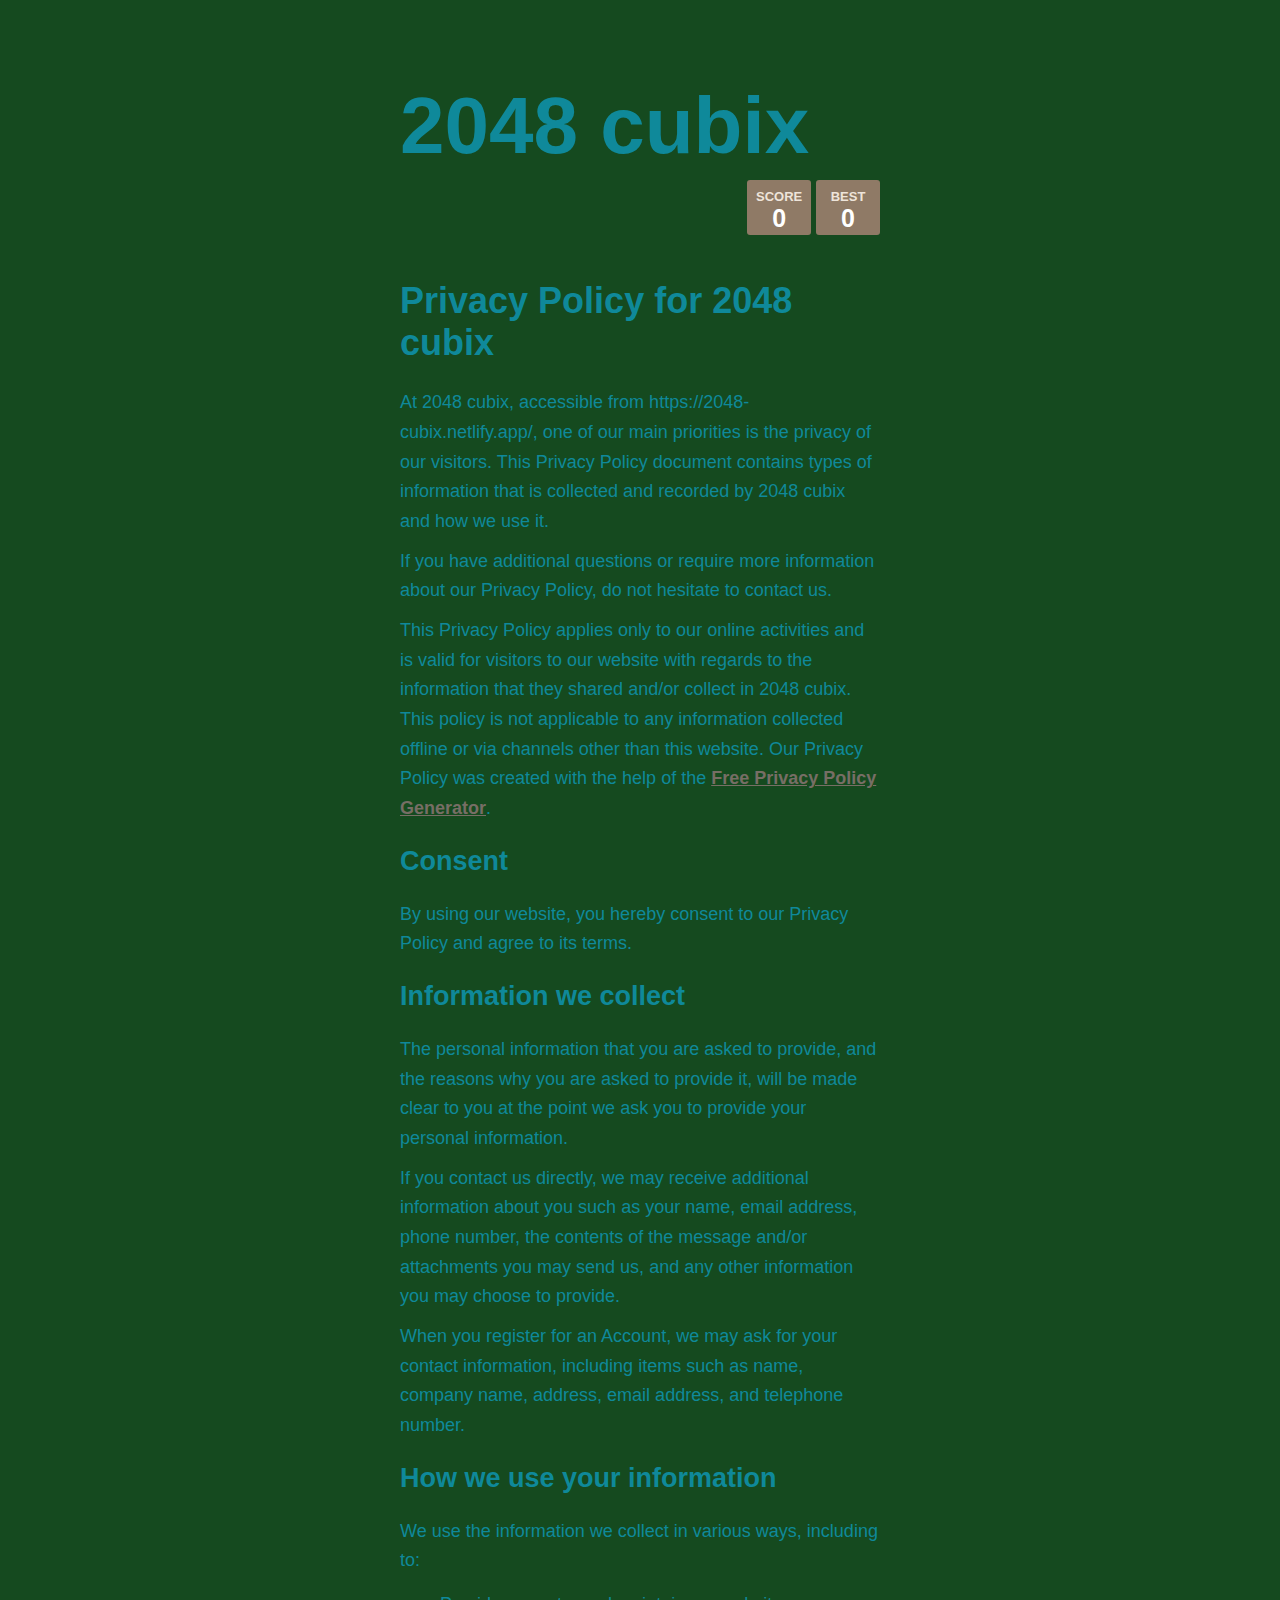
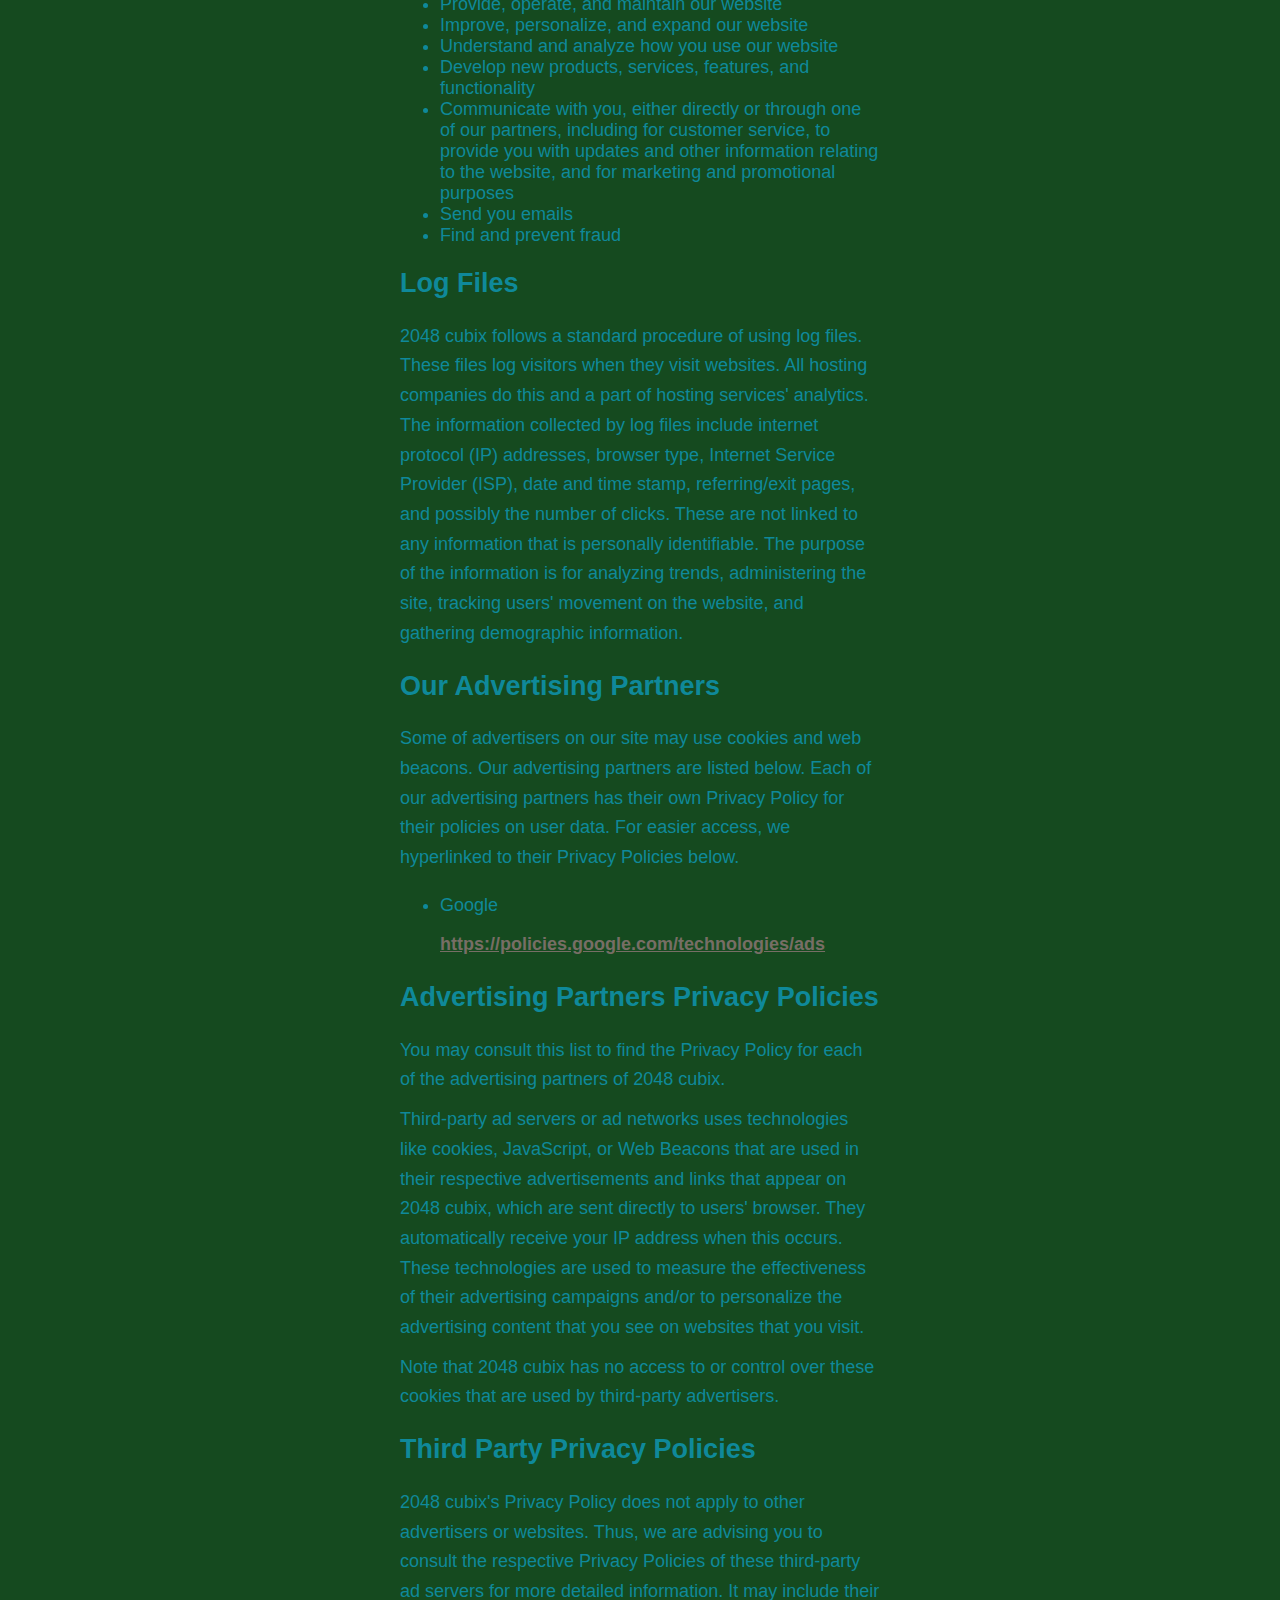
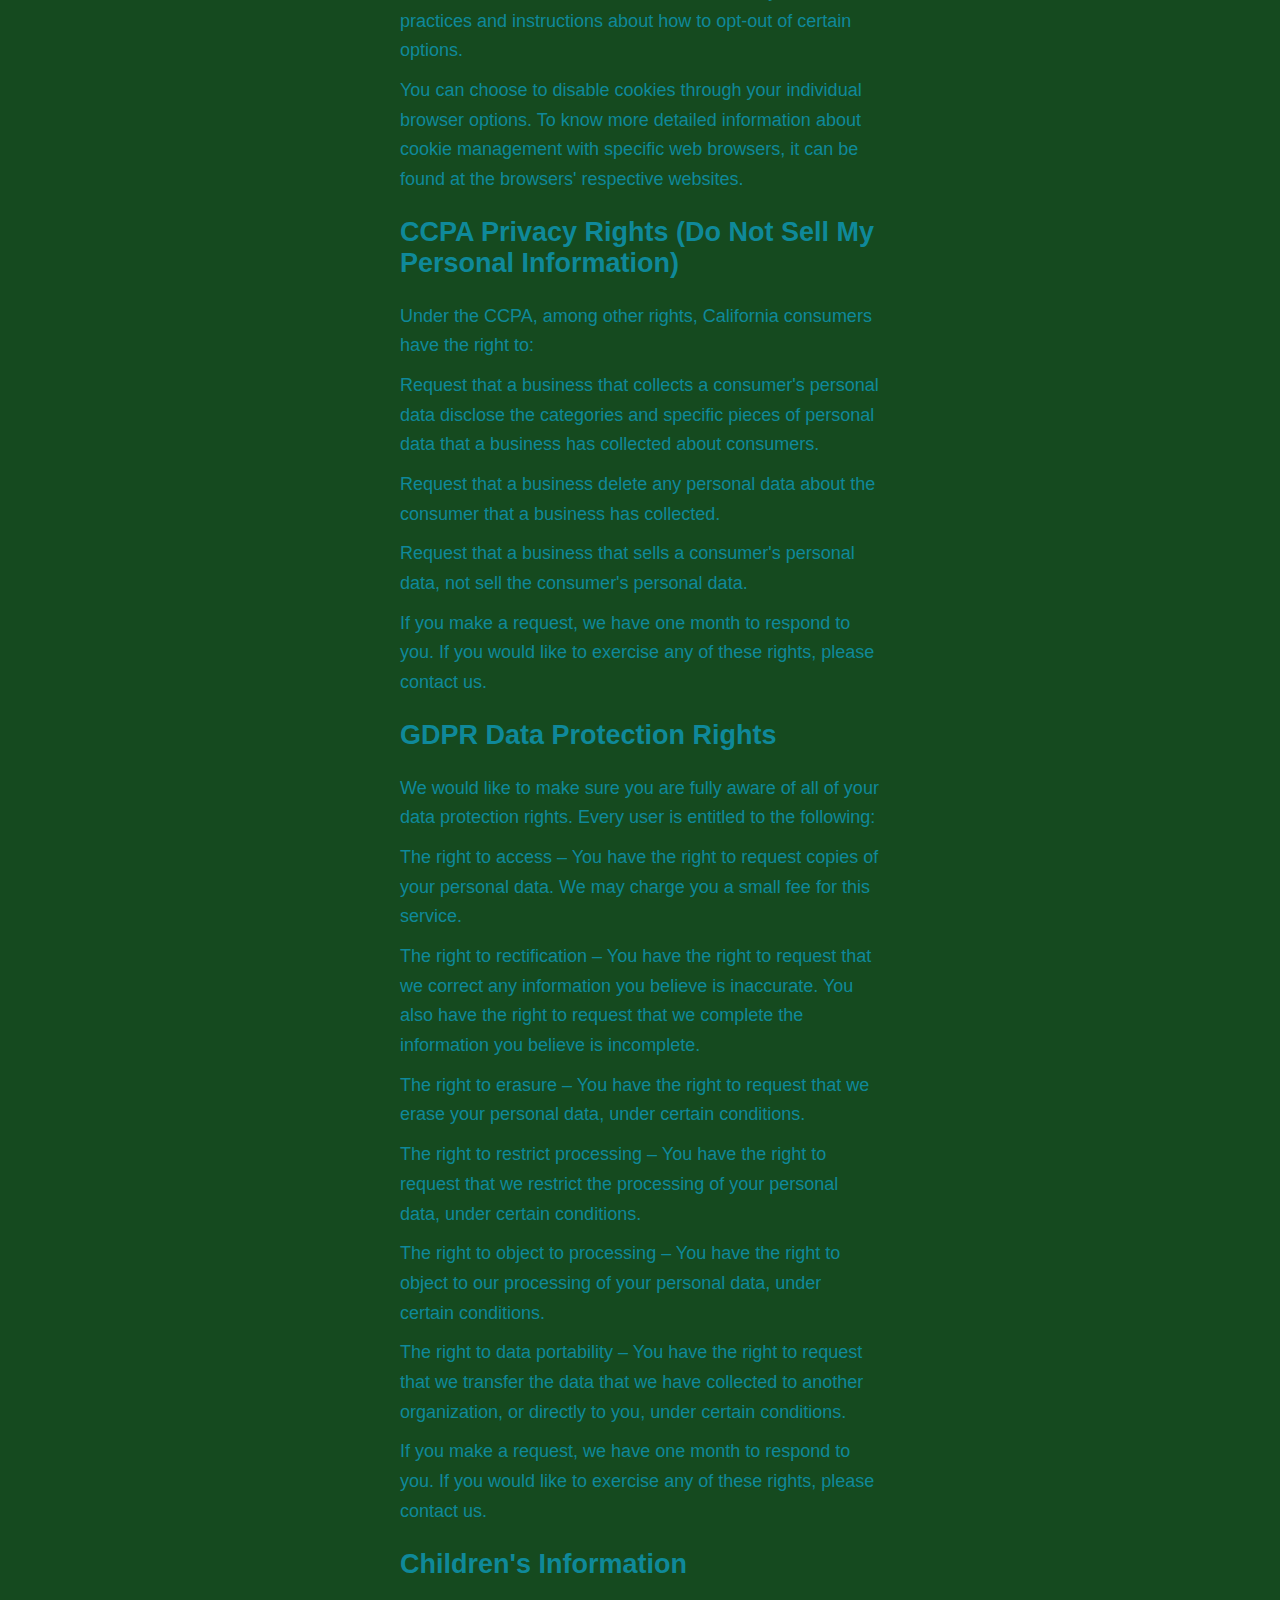
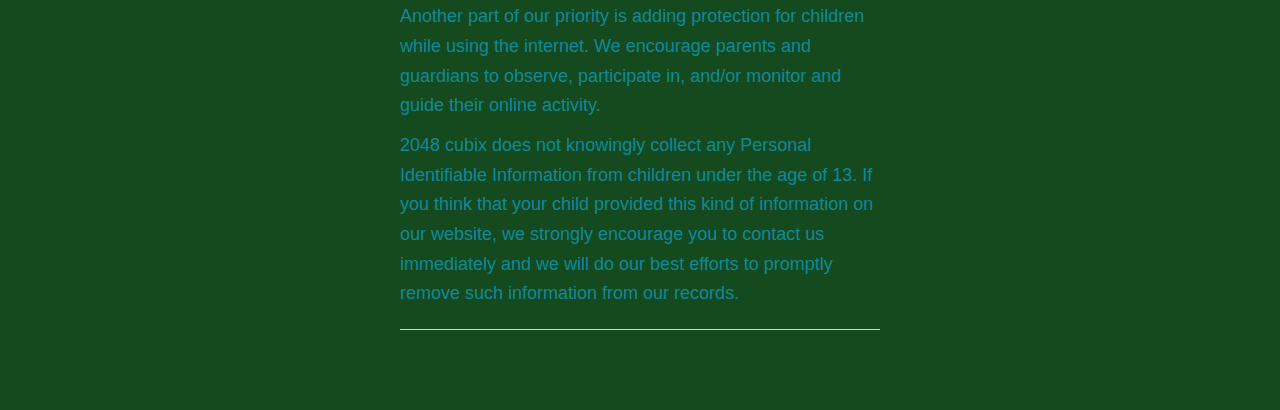
==== privacy-policy.html @ b896b46f "include privacy policy" ====
<!DOCTYPE html>
<html lang="en">

<head>
    <meta charset="utf-8">
    <title>Privacy Policy | 2048 cubix</title>
    <script src="./js/serviceLoader.js"></script>
    <meta name="description" content="2048 cubix is the most addictive puzzle game where you have to slide the 3D cubes in order to make 2048 number. The board can rotate in all directions">
    <meta name="keywords" content="2048 3d blocks, 2048 5D, 2048 3D infinity, 2048 3D cubes, 2048 online, 2048 pokemon, 2048 hacked, 2048 extension, 2048 ai, 2048 Cubix, play 2048, puzzle games, 2048 god mode, puzzle games for adults, puzzle games for teens, puzzle game 2020, 2020">
    <meta name="robot" content="index, follow" />
    <meta name="subject" content="2048 cubix | Puzzle Game">
    <meta name="author" content="Abhishek Kumar">
    <meta name="coverage" content="Worldwide">
    <meta name="distribution" content="Global">
    <meta name="rating" content="General">
    <meta name="HandheldFriendly" content="True">
    <meta name="MobileOptimized" content="320">
    <meta name="target" content="all">
    <meta name="apple-mobile-web-app-title" content="2048 cubix | Puzzle Game">
    <meta name="apple-mobile-web-app-capable" content="yes">
    <meta name="apple-touch-fullscreen" content="yes">
    <meta name="application-name" content="2048 Cubix">
    <link href="style/main.css" rel="stylesheet" type="text/css">
    <meta name="apple-mobile-web-app-capable" content="yes">
    <meta name="twitter:card" content="summary">
    <meta name="twitter:title" content=" 2048 cubix | puzzle game">
    <meta name="twitter:description" content="2048 cubix is the most addictive puzzle game wheere you have to slide the cubes in order to make 2048 number. This game is an alternative version of 2048 since it has a cube board instead of a regular flat square board">
    <meta name="twitter:image" content="img/logo.png">
    <meta property="og:title" content="2048 cubix | puzzle game">
    <meta property="og:type" content="website">
    <meta property="og:url" content="https://2048-cubix.netlify.com/">
    <meta property="og:image" content="img/logo.png">
    <meta name="theme-color" content="#154a1f">
    <link rel="apple-touch-icon" href="img/logo.png">
    <link rel="manifest" href="./manifest.json">

    <meta name="viewport" content="width=device-width, initial-scale=1.0, maximum-scale=1, user-scalable=no, minimal-ui">
    <style>
        .ad-banner {
          margin-left: 0;
          margin-right: 0;
          text-align: center;
          width: 100%;
          height: 50px;
          padding: 0px;
          position: fixed;
          bottom: 0px;
          z-index: 1;
          right: 0px;
        }
    </style>
</head>

<body>
    <div class="container">
        <div class="heading">
            <h1 class="title">2048 cubix</h1>
            <div class="scores-container">
                <div class="score-container">0</div>
                <div class="best-container">0</div>
            </div>
        </div>
        <br>

        <h1>Privacy Policy for 2048 cubix</h1>

        <p>At 2048 cubix, accessible from https://2048-cubix.netlify.app/, one of our main priorities is the privacy of our visitors. This Privacy Policy document contains types of information that is collected and recorded by 2048 cubix and how we use it.</p>

        <p>If you have additional questions or require more information about our Privacy Policy, do not hesitate to contact us.</p>

        <p>This Privacy Policy applies only to our online activities and is valid for visitors to our website with regards to the information that they shared and/or collect in 2048 cubix. This policy is not applicable to any information collected offline
            or via channels other than this website. Our Privacy Policy was created with the help of the <a href="https://www.privacypolicygenerator.info">Free Privacy Policy Generator</a>.</p>

        <h2>Consent</h2>

        <p>By using our website, you hereby consent to our Privacy Policy and agree to its terms.</p>

        <h2>Information we collect</h2>

        <p>The personal information that you are asked to provide, and the reasons why you are asked to provide it, will be made clear to you at the point we ask you to provide your personal information.</p>
        <p>If you contact us directly, we may receive additional information about you such as your name, email address, phone number, the contents of the message and/or attachments you may send us, and any other information you may choose to provide.</p>
        <p>When you register for an Account, we may ask for your contact information, including items such as name, company name, address, email address, and telephone number.</p>

        <h2>How we use your information</h2>

        <p>We use the information we collect in various ways, including to:</p>

        <ul>
            <li>Provide, operate, and maintain our website</li>
            <li>Improve, personalize, and expand our website</li>
            <li>Understand and analyze how you use our website</li>
            <li>Develop new products, services, features, and functionality</li>
            <li>Communicate with you, either directly or through one of our partners, including for customer service, to provide you with updates and other information relating to the website, and for marketing and promotional purposes</li>
            <li>Send you emails</li>
            <li>Find and prevent fraud</li>
        </ul>

        <h2>Log Files</h2>

        <p>2048 cubix follows a standard procedure of using log files. These files log visitors when they visit websites. All hosting companies do this and a part of hosting services' analytics. The information collected by log files include internet protocol
            (IP) addresses, browser type, Internet Service Provider (ISP), date and time stamp, referring/exit pages, and possibly the number of clicks. These are not linked to any information that is personally identifiable. The purpose of the information
            is for analyzing trends, administering the site, tracking users' movement on the website, and gathering demographic information.</p>



        <h2>Our Advertising Partners</h2>

        <p>Some of advertisers on our site may use cookies and web beacons. Our advertising partners are listed below. Each of our advertising partners has their own Privacy Policy for their policies on user data. For easier access, we hyperlinked to their
            Privacy Policies below.</p>

        <ul>
            <li>
                <p>Google</p>
                <p><a href="https://policies.google.com/technologies/ads">https://policies.google.com/technologies/ads</a></p>
            </li>
        </ul>

        <h2>Advertising Partners Privacy Policies</h2>

        <P>You may consult this list to find the Privacy Policy for each of the advertising partners of 2048 cubix.</p>

        <p>Third-party ad servers or ad networks uses technologies like cookies, JavaScript, or Web Beacons that are used in their respective advertisements and links that appear on 2048 cubix, which are sent directly to users' browser. They automatically
            receive your IP address when this occurs. These technologies are used to measure the effectiveness of their advertising campaigns and/or to personalize the advertising content that you see on websites that you visit.</p>

        <p>Note that 2048 cubix has no access to or control over these cookies that are used by third-party advertisers.</p>

        <h2>Third Party Privacy Policies</h2>

        <p>2048 cubix's Privacy Policy does not apply to other advertisers or websites. Thus, we are advising you to consult the respective Privacy Policies of these third-party ad servers for more detailed information. It may include their practices and
            instructions about how to opt-out of certain options. </p>

        <p>You can choose to disable cookies through your individual browser options. To know more detailed information about cookie management with specific web browsers, it can be found at the browsers' respective websites.</p>

        <h2>CCPA Privacy Rights (Do Not Sell My Personal Information)</h2>

        <p>Under the CCPA, among other rights, California consumers have the right to:</p>
        <p>Request that a business that collects a consumer's personal data disclose the categories and specific pieces of personal data that a business has collected about consumers.</p>
        <p>Request that a business delete any personal data about the consumer that a business has collected.</p>
        <p>Request that a business that sells a consumer's personal data, not sell the consumer's personal data.</p>
        <p>If you make a request, we have one month to respond to you. If you would like to exercise any of these rights, please contact us.</p>

        <h2>GDPR Data Protection Rights</h2>

        <p>We would like to make sure you are fully aware of all of your data protection rights. Every user is entitled to the following:</p>
        <p>The right to access – You have the right to request copies of your personal data. We may charge you a small fee for this service.</p>
        <p>The right to rectification – You have the right to request that we correct any information you believe is inaccurate. You also have the right to request that we complete the information you believe is incomplete.</p>
        <p>The right to erasure – You have the right to request that we erase your personal data, under certain conditions.</p>
        <p>The right to restrict processing – You have the right to request that we restrict the processing of your personal data, under certain conditions.</p>
        <p>The right to object to processing – You have the right to object to our processing of your personal data, under certain conditions.</p>
        <p>The right to data portability – You have the right to request that we transfer the data that we have collected to another organization, or directly to you, under certain conditions.</p>
        <p>If you make a request, we have one month to respond to you. If you would like to exercise any of these rights, please contact us.</p>

        <h2>Children's Information</h2>

        <p>Another part of our priority is adding protection for children while using the internet. We encourage parents and guardians to observe, participate in, and/or monitor and guide their online activity.</p>

        <p>2048 cubix does not knowingly collect any Personal Identifiable Information from children under the age of 13. If you think that your child provided this kind of information on our website, we strongly encourage you to contact us immediately and
            we will do our best efforts to promptly remove such information from our records.</p>


        <hr>
        <div class="ad-banner">
            <script type="text/javascript">
                atOptions = {
                    'key' : '2b30c22f3ea28c4473b1aacc1a3a8e8f',
                    'format' : 'iframe',
                    'height' : 50,
                    'width' : 320,
                    'params' : {}
                };
                document.write('<scr' + 'ipt type="text/javascript" src="http' + (location.protocol === 'https:' ? 's' : '') + '://www.variouscreativeformats.com/2b30c22f3ea28c4473b1aacc1a3a8e8f/invoke.js"></scr' + 'ipt>');
            </script>
        </div>
    </div>
    <script src="js/animframe_polyfill.js"></script>
    <script src="js/keyboard_input_manager.js"></script>
    <script src="js/html_actuator.js"></script>
    <script src="js/grid.js"></script>
    <script src="js/tile.js"></script>
    <script src="js/local_score_manager.js"></script>
    <script src="js/game_manager.js"></script>
    <script src="js/application.js"></script>
</body>

</html>
---- style/main.css ----
html, body {
  margin: 0;
  padding: 0;
  background: #154a1f;
  color: #0f899a;
  font-family:"Clear Sans", "Helvetica Neue", Arial, sans-serif;
  font-size: 18px;
}
body {
  margin: 80px 0;
}
.heading:after {
  content:"";
  display: block;
  clear: both;
}
h1.title {
  font-size: 80px;
  font-weight: bold;
  margin: 0;
  display: block;
}
@-webkit-keyframes move-up {
  0% {
    top: 25px;
    opacity: 1;
  }
  100% {
    top: -50px;
    opacity: 0;
  }
}
@-moz-keyframes move-up {
  0% {
    top: 25px;
    opacity: 1;
  }
  100% {
    top: -50px;
    opacity: 0;
  }
}
@keyframes move-up {
  0% {
    top: 25px;
    opacity: 1;
  }
  100% {
    top: -50px;
    opacity: 0;
  }
}
.scores-container {
  float: right;
  text-align: right;
}
.score-container, .best-container {
  position: relative;
  display: inline-block;
  background: #8f7a66;
  padding: 15px 25px;
  font-size: 25px;
  height: 25px;
  line-height: 47px;
  font-weight: bold;
  border-radius: 3px;
  color: white;
  margin-top: 8px;
  text-align: center;
}
.score-container:after, .best-container:after {
  position: absolute;
  width: 100%;
  top: 10px;
  left: 0;
  text-transform: uppercase;
  font-size: 13px;
  line-height: 13px;
  text-align: center;
  color: #eee4da;
}
.score-container .score-addition, .best-container .score-addition {
  position: absolute;
  right: 30px;
  color: red;
  font-size: 25px;
  line-height: 25px;
  font-weight: bold;
  color: rgba(119, 110, 101, 0.9);
  z-index: 100;
  -webkit-animation: move-up 600ms ease-in;
  -moz-animation: move-up 600ms ease-in;
  animation: move-up 600ms ease-in;
  -webkit-animation-fill-mode: both;
  -moz-animation-fill-mode: both;
  animation-fill-mode: both;
}
.score-container:after {
  content:"Score";
}
.best-container:after {
  content:"Best";
}
p {
  margin-top: 0;
  margin-bottom: 10px;
  line-height: 1.65;
}
a {
  color: #776e65;
  font-weight: bold;
  text-decoration: underline;
  cursor: pointer;
}
strong.important {
  text-transform: uppercase;
}
hr {
  border: none;
  border-bottom: 1px solid #d8d4d0;
  margin-top: 20px;
  margin-bottom: 30px;
}
.container {
  width: 480px;
  margin: 0 auto;
}
@-webkit-keyframes fade-in {
  0% {
    opacity: 0;
  }
  100% {
    opacity: 1;
  }
}
@-moz-keyframes fade-in {
  0% {
    opacity: 0;
  }
  100% {
    opacity: 1;
  }
}
@keyframes fade-in {
  0% {
    opacity: 0;
  }
  100% {
    opacity: 1;
  }
}
.game-container {
  margin-top: 40px;
  position: relative;
  padding: 15px;
  cursor: default;
  -webkit-touch-callout: none;
  -webkit-user-select: none;
  -moz-user-select: none;
  width: 480px;
  height: 620px;
  -webkit-box-sizing: border-box;
  -moz-box-sizing: border-box;
  box-sizing: border-box;
}
.game-container .game-message {
  display: none;
  position: fixed;
  top: 0;
  right: 0;
  bottom: 0;
  left: 0;
  background: rgba(238, 228, 218, 0.5);
  z-index: 100;
  text-align: center;
  -webkit-animation: fade-in 800ms ease 1200ms;
  -moz-animation: fade-in 800ms ease 1200ms;
  animation: fade-in 800ms ease 1200ms;
  -webkit-animation-fill-mode: both;
  -moz-animation-fill-mode: both;
  animation-fill-mode: both;
}
.game-container .game-message p {
  font-size: 60px;
  font-weight: bold;
  height: 60px;
  line-height: 60px;
  margin-top: 222px;
}
.game-container .game-message .lower {
  display: block;
  margin-top: 59px;
}
.game-container .game-message a {
  display: inline-block;
  background: #8f7a66;
  border-radius: 3px;
  padding: 0 20px;
  text-decoration: none;
  color: #f9f6f2;
  height: 40px;
  line-height: 42px;
  margin-left: 9px;
}
.game-container .game-message a.keep-playing-button {
  display: none;
}
.game-container .game-message #alipay {
  margin-top: 10px;
}
.game-container .game-message #alipay a {
  background: none;
  padding: 0;
  margin: 0;
}
.game-container .game-message.game-won {
  background: rgba(237, 194, 46, 0.5);
  color: #f9f6f2;
}
.game-container .game-message.game-won a.keep-playing-button {
  display: inline-block;
}
.game-container .game-message.game-won, .game-container .game-message.game-over {
  display: block;
}
.grid-container {
  position: absolute;
  width: 480px;
  height: 480px;
  z-index: 1;
  -webkit-perspective: 2000px;
  -moz-perspective: 2000px;
  -ms-perspective: 2000px;
  perspective: 2000px;
}
.grid-inner {
  position: relative;
  width: 80px;
  height: 80px;
  margin: 200px;
  -webkit-transform: rotateX(-18deg) rotateY(15deg);
  -moz-transform: rotateX(-18deg) rotateY(15deg);
  -ms-transform: rotateX(-18deg) rotateY(15deg);
  -o-transform: rotateX(-18deg) rotateY(15deg);
  transform: rotateX(-18deg) rotateY(15deg);
  -webkit-perspective: 7000px;
  -moz-perspective: 7000px;
  -ms-perspective: 7000px;
  perspective: 7000px;
  -webkit-transform-style: preserve-3d;
  -moz-transform-style: preserve-3d;
  -ms-transform-style: preserve-3d;
  transform-style: preserve-3d;
  -webkit-perspective-origin: 50% 50% ;
  -moz-perspective-origin: 50% 50% ;
  -ms-perspective-origin: 50% 50% ;
  perspective-origin: 50% 50% ;
  -webkit-transition: -webkit-transform 100ms ease-in-out;
  -moz-transition: -moz-transform 100ms ease-in-out;
  transition: transform 100ms ease-in-out;
}
.rotated .grid-inner {
  -webkit-transform: rotateX(-18deg) rotateY(105deg);
  -moz-transform: rotateX(-18deg) rotateY(105deg);
  -ms-transform: rotateX(-18deg) rotateY(105deg);
  -o-transform: rotateX(-18deg) rotateY(105deg);
  transform: rotateX(-18deg) rotateY(105deg);
}
.tile-container {
  -webkit-transform-style: preserve-3d;
  -moz-transform-style: preserve-3d;
  -ms-transform-style: preserve-3d;
  transform-style: preserve-3d;
}
.cube {
  position: absolute;
  width: 80px;
  height: 80px;
  -webkit-transform-style: preserve-3d;
  -moz-transform-style: preserve-3d;
  -ms-transform-style: preserve-3d;
  transform-style: preserve-3d;
  -webkit-transform-origin: 50% 50%;
  -moz-transform-origin: 50% 50%;
  -ms-transform-origin: 50% 50%;
  -o-transform-origin: 50% 50%;
  transform-origin: 50% 50%;
}
.cube.hidden {
  opacity: 0.1;
}
.cube-face {
  position: absolute;
  width: 79px;
  height: 79px;
  border: 1px solid rgba(0, 0, 0, 0.55);
  background: rgba(238, 228, 218, 0.15);
  -webkit-transform-origin: 50% 50%;
  -moz-transform-origin: 50% 50%;
  -ms-transform-origin: 50% 50%;
  -o-transform-origin: 50% 50%;
  transform-origin: 50% 50%;
  -webkit-backface-visibility: hidden;
  -moz-backface-visibility: hidden;
  -o-backface-visibility: hidden;
  backface-visibility: hidden;
}
.cube-face-u {
  -webkit-transform: rotateX(90deg) translateZ(40px);
  -moz-transform: rotateX(90deg) translateZ(40px);
  -ms-transform: rotateX(90deg) translateZ(40px);
  -o-transform: rotateX(90deg) translateZ(40px);
  transform: rotateX(90deg) translateZ(40px);
}
.cube-face-d {
  -webkit-transform: rotateX(-90deg) translateZ(40px);
  -moz-transform: rotateX(-90deg) translateZ(40px);
  -ms-transform: rotateX(-90deg) translateZ(40px);
  -o-transform: rotateX(-90deg) translateZ(40px);
  transform: rotateX(-90deg) translateZ(40px);
}
.cube-face-l {
  -webkit-transform: rotateY(-90deg) translateZ(40px);
  -moz-transform: rotateY(-90deg) translateZ(40px);
  -ms-transform: rotateY(-90deg) translateZ(40px);
  -o-transform: rotateY(-90deg) translateZ(40px);
  transform: rotateY(-90deg) translateZ(40px);
}
.cube-face-r {
  -webkit-transform: rotateY(90deg) translateZ(40px);
  -moz-transform: rotateY(90deg) translateZ(40px);
  -ms-transform: rotateY(90deg) translateZ(40px);
  -o-transform: rotateY(90deg) translateZ(40px);
  transform: rotateY(90deg) translateZ(40px);
}
.cube-face-f {
  -webkit-transform: translateZ(40px);
  -moz-transform: translateZ(40px);
  -ms-transform: translateZ(40px);
  -o-transform: translateZ(40px);
  transform: translateZ(40px);
}
.cube-face-b {
  -webkit-transform: rotateY(180deg) translateZ(40px);
  -moz-transform: rotateY(180deg) translateZ(40px);
  -ms-transform: rotateY(180deg) translateZ(40px);
  -o-transform: rotateY(180deg) translateZ(40px);
  transform: rotateY(180deg) translateZ(40px);
}
.cube-1-1-1 {
  -webkit-transform: translateX(-200px) translateY(-200px) translateZ(-200px);
  -moz-transform: translateX(-200px) translateY(-200px) translateZ(-200px);
  -ms-transform: translateX(-200px) translateY(-200px) translateZ(-200px);
  -o-transform: translateX(-200px) translateY(-200px) translateZ(-200px);
  transform: translateX(-200px) translateY(-200px) translateZ(-200px);
}
.cube-1-1-2 {
  -webkit-transform: translateX(-200px) translateY(-200px) translateZ(0px);
  -moz-transform: translateX(-200px) translateY(-200px) translateZ(0px);
  -ms-transform: translateX(-200px) translateY(-200px) translateZ(0px);
  -o-transform: translateX(-200px) translateY(-200px) translateZ(0px);
  transform: translateX(-200px) translateY(-200px) translateZ(0px);
}
.cube-1-1-3 {
  -webkit-transform: translateX(-200px) translateY(-200px) translateZ(200px);
  -moz-transform: translateX(-200px) translateY(-200px) translateZ(200px);
  -ms-transform: translateX(-200px) translateY(-200px) translateZ(200px);
  -o-transform: translateX(-200px) translateY(-200px) translateZ(200px);
  transform: translateX(-200px) translateY(-200px) translateZ(200px);
}
.cube-1-2-1 {
  -webkit-transform: translateX(-200px) translateY(0px) translateZ(-200px);
  -moz-transform: translateX(-200px) translateY(0px) translateZ(-200px);
  -ms-transform: translateX(-200px) translateY(0px) translateZ(-200px);
  -o-transform: translateX(-200px) translateY(0px) translateZ(-200px);
  transform: translateX(-200px) translateY(0px) translateZ(-200px);
}
.cube-1-2-2 {
  -webkit-transform: translateX(-200px) translateY(0px) translateZ(0px);
  -moz-transform: translateX(-200px) translateY(0px) translateZ(0px);
  -ms-transform: translateX(-200px) translateY(0px) translateZ(0px);
  -o-transform: translateX(-200px) translateY(0px) translateZ(0px);
  transform: translateX(-200px) translateY(0px) translateZ(0px);
}
.cube-1-2-3 {
  -webkit-transform: translateX(-200px) translateY(0px) translateZ(200px);
  -moz-transform: translateX(-200px) translateY(0px) translateZ(200px);
  -ms-transform: translateX(-200px) translateY(0px) translateZ(200px);
  -o-transform: translateX(-200px) translateY(0px) translateZ(200px);
  transform: translateX(-200px) translateY(0px) translateZ(200px);
}
.cube-1-3-1 {
  -webkit-transform: translateX(-200px) translateY(200px) translateZ(-200px);
  -moz-transform: translateX(-200px) translateY(200px) translateZ(-200px);
  -ms-transform: translateX(-200px) translateY(200px) translateZ(-200px);
  -o-transform: translateX(-200px) translateY(200px) translateZ(-200px);
  transform: translateX(-200px) translateY(200px) translateZ(-200px);
}
.cube-1-3-2 {
  -webkit-transform: translateX(-200px) translateY(200px) translateZ(0px);
  -moz-transform: translateX(-200px) translateY(200px) translateZ(0px);
  -ms-transform: translateX(-200px) translateY(200px) translateZ(0px);
  -o-transform: translateX(-200px) translateY(200px) translateZ(0px);
  transform: translateX(-200px) translateY(200px) translateZ(0px);
}
.cube-1-3-3 {
  -webkit-transform: translateX(-200px) translateY(200px) translateZ(200px);
  -moz-transform: translateX(-200px) translateY(200px) translateZ(200px);
  -ms-transform: translateX(-200px) translateY(200px) translateZ(200px);
  -o-transform: translateX(-200px) translateY(200px) translateZ(200px);
  transform: translateX(-200px) translateY(200px) translateZ(200px);
}
.cube-2-1-1 {
  -webkit-transform: translateX(0px) translateY(-200px) translateZ(-200px);
  -moz-transform: translateX(0px) translateY(-200px) translateZ(-200px);
  -ms-transform: translateX(0px) translateY(-200px) translateZ(-200px);
  -o-transform: translateX(0px) translateY(-200px) translateZ(-200px);
  transform: translateX(0px) translateY(-200px) translateZ(-200px);
}
.cube-2-1-2 {
  -webkit-transform: translateX(0px) translateY(-200px) translateZ(0px);
  -moz-transform: translateX(0px) translateY(-200px) translateZ(0px);
  -ms-transform: translateX(0px) translateY(-200px) translateZ(0px);
  -o-transform: translateX(0px) translateY(-200px) translateZ(0px);
  transform: translateX(0px) translateY(-200px) translateZ(0px);
}
.cube-2-1-3 {
  -webkit-transform: translateX(0px) translateY(-200px) translateZ(200px);
  -moz-transform: translateX(0px) translateY(-200px) translateZ(200px);
  -ms-transform: translateX(0px) translateY(-200px) translateZ(200px);
  -o-transform: translateX(0px) translateY(-200px) translateZ(200px);
  transform: translateX(0px) translateY(-200px) translateZ(200px);
}
.cube-2-2-1 {
  -webkit-transform: translateX(0px) translateY(0px) translateZ(-200px);
  -moz-transform: translateX(0px) translateY(0px) translateZ(-200px);
  -ms-transform: translateX(0px) translateY(0px) translateZ(-200px);
  -o-transform: translateX(0px) translateY(0px) translateZ(-200px);
  transform: translateX(0px) translateY(0px) translateZ(-200px);
}
.cube-2-2-2 {
  -webkit-transform: translateX(0px) translateY(0px) translateZ(0px);
  -moz-transform: translateX(0px) translateY(0px) translateZ(0px);
  -ms-transform: translateX(0px) translateY(0px) translateZ(0px);
  -o-transform: translateX(0px) translateY(0px) translateZ(0px);
  transform: translateX(0px) translateY(0px) translateZ(0px);
}
.cube-2-2-3 {
  -webkit-transform: translateX(0px) translateY(0px) translateZ(200px);
  -moz-transform: translateX(0px) translateY(0px) translateZ(200px);
  -ms-transform: translateX(0px) translateY(0px) translateZ(200px);
  -o-transform: translateX(0px) translateY(0px) translateZ(200px);
  transform: translateX(0px) translateY(0px) translateZ(200px);
}
.cube-2-3-1 {
  -webkit-transform: translateX(0px) translateY(200px) translateZ(-200px);
  -moz-transform: translateX(0px) translateY(200px) translateZ(-200px);
  -ms-transform: translateX(0px) translateY(200px) translateZ(-200px);
  -o-transform: translateX(0px) translateY(200px) translateZ(-200px);
  transform: translateX(0px) translateY(200px) translateZ(-200px);
}
.cube-2-3-2 {
  -webkit-transform: translateX(0px) translateY(200px) translateZ(0px);
  -moz-transform: translateX(0px) translateY(200px) translateZ(0px);
  -ms-transform: translateX(0px) translateY(200px) translateZ(0px);
  -o-transform: translateX(0px) translateY(200px) translateZ(0px);
  transform: translateX(0px) translateY(200px) translateZ(0px);
}
.cube-2-3-3 {
  -webkit-transform: translateX(0px) translateY(200px) translateZ(200px);
  -moz-transform: translateX(0px) translateY(200px) translateZ(200px);
  -ms-transform: translateX(0px) translateY(200px) translateZ(200px);
  -o-transform: translateX(0px) translateY(200px) translateZ(200px);
  transform: translateX(0px) translateY(200px) translateZ(200px);
}
.cube-3-1-1 {
  -webkit-transform: translateX(200px) translateY(-200px) translateZ(-200px);
  -moz-transform: translateX(200px) translateY(-200px) translateZ(-200px);
  -ms-transform: translateX(200px) translateY(-200px) translateZ(-200px);
  -o-transform: translateX(200px) translateY(-200px) translateZ(-200px);
  transform: translateX(200px) translateY(-200px) translateZ(-200px);
}
.cube-3-1-2 {
  -webkit-transform: translateX(200px) translateY(-200px) translateZ(0px);
  -moz-transform: translateX(200px) translateY(-200px) translateZ(0px);
  -ms-transform: translateX(200px) translateY(-200px) translateZ(0px);
  -o-transform: translateX(200px) translateY(-200px) translateZ(0px);
  transform: translateX(200px) translateY(-200px) translateZ(0px);
}
.cube-3-1-3 {
  -webkit-transform: translateX(200px) translateY(-200px) translateZ(200px);
  -moz-transform: translateX(200px) translateY(-200px) translateZ(200px);
  -ms-transform: translateX(200px) translateY(-200px) translateZ(200px);
  -o-transform: translateX(200px) translateY(-200px) translateZ(200px);
  transform: translateX(200px) translateY(-200px) translateZ(200px);
}
.cube-3-2-1 {
  -webkit-transform: translateX(200px) translateY(0px) translateZ(-200px);
  -moz-transform: translateX(200px) translateY(0px) translateZ(-200px);
  -ms-transform: translateX(200px) translateY(0px) translateZ(-200px);
  -o-transform: translateX(200px) translateY(0px) translateZ(-200px);
  transform: translateX(200px) translateY(0px) translateZ(-200px);
}
.cube-3-2-2 {
  -webkit-transform: translateX(200px) translateY(0px) translateZ(0px);
  -moz-transform: translateX(200px) translateY(0px) translateZ(0px);
  -ms-transform: translateX(200px) translateY(0px) translateZ(0px);
  -o-transform: translateX(200px) translateY(0px) translateZ(0px);
  transform: translateX(200px) translateY(0px) translateZ(0px);
}
.cube-3-2-3 {
  -webkit-transform: translateX(200px) translateY(0px) translateZ(200px);
  -moz-transform: translateX(200px) translateY(0px) translateZ(200px);
  -ms-transform: translateX(200px) translateY(0px) translateZ(200px);
  -o-transform: translateX(200px) translateY(0px) translateZ(200px);
  transform: translateX(200px) translateY(0px) translateZ(200px);
}
.cube-3-3-1 {
  -webkit-transform: translateX(200px) translateY(200px) translateZ(-200px);
  -moz-transform: translateX(200px) translateY(200px) translateZ(-200px);
  -ms-transform: translateX(200px) translateY(200px) translateZ(-200px);
  -o-transform: translateX(200px) translateY(200px) translateZ(-200px);
  transform: translateX(200px) translateY(200px) translateZ(-200px);
}
.cube-3-3-2 {
  -webkit-transform: translateX(200px) translateY(200px) translateZ(0px);
  -moz-transform: translateX(200px) translateY(200px) translateZ(0px);
  -ms-transform: translateX(200px) translateY(200px) translateZ(0px);
  -o-transform: translateX(200px) translateY(200px) translateZ(0px);
  transform: translateX(200px) translateY(200px) translateZ(0px);
}
.cube-3-3-3 {
  -webkit-transform: translateX(200px) translateY(200px) translateZ(200px);
  -moz-transform: translateX(200px) translateY(200px) translateZ(200px);
  -ms-transform: translateX(200px) translateY(200px) translateZ(200px);
  -o-transform: translateX(200px) translateY(200px) translateZ(200px);
  transform: translateX(200px) translateY(200px) translateZ(200px);
}
.tile {
  line-height: 90px;
  position: absolute;
  -webkit-transition: -webkit-transform 100ms ease-in-out;
  -moz-transition: -moz-transform 100ms ease-in-out;
  transition: transform 100ms ease-in-out;
}
.tile.tile-bonused {
  display: none;
}
.tile.z-1 {
  z-index: 1;
}
.tile.z-2 {
  z-index: 2;
}
.tile.z-3 {
  z-index: 3;
}
.rotated .tile.x-1 {
  z-index: 3;
}
.rotated .tile.x-2 {
  z-index: 2;
}
.rotated .tile.x-3 {
  z-index: 1;
}
.tile .cube-face {
  background: #eee4da;
  text-align: center;
  font-weight: bold;
  font-size: 55px;
}
.tile.tile-bonus .cube-face {
  background: #776e65;
  color: #eee4da;
}
.tile.tile-2 .cube-face {
  background: #87c5b0;
}
.tile.tile-bonus.tile-2 .cube-face {
  background: #776e65;
  color: #eee4da;
}
.tile.tile-4 .cube-face {
  background: #b5efdd;
}
.tile.tile-bonus.tile-4 .cube-face {
  background: #776e65;
  color: #ede0c8;
}
.tile.tile-8 .cube-face {
  color: #f9f6f2;
  background: #f2b179;
}
.tile.tile-bonus.tile-8 .cube-face {
  background: #f9f6f2;
  color: #f2b179;
}
.tile.tile-16 .cube-face {
  color: #f9f6f2;
  background: #f59563;
}
.tile.tile-bonus.tile-16 .cube-face {
  background: #f9f6f2;
  color: #f59563;
}
.tile.tile-32 .cube-face {
  color: #f9f6f2;
  background: #f67c5f;
}
.tile.tile-bonus.tile-32 .cube-face {
  background: #f9f6f2;
  color: #f67c5f;
}
.tile.tile-64 .cube-face {
  color: #f9f6f2;
  background: #f65e3b;
}
.tile.tile-bonus.tile-64 .cube-face {
  background: #f9f6f2;
  color: #f65e3b;
}
.tile.tile-128 .cube-face {
  color: #f9f6f2;
  background: #edcf72;
  font-size: 45px;
  box-shadow: 0 0 30px 10px rgba(243, 215, 116, 0.2381), inset 0 0 0 1px rgba(255, 255, 255, 0.14286);
}
.tile.tile-bonus.tile-128 .cube-face {
  background: #f9f6f2;
  color: #edcf72;
}
@media screen and (max-width: 520px) {
  .tile.tile-128 .cube-face {
    font-size: 15px;
  }
}
.tile.tile-256 .cube-face {
  color: #f9f6f2;
  background: #edcc61;
  font-size: 45px;
  box-shadow: 0 0 30px 10px rgba(243, 215, 116, 0.31746), inset 0 0 0 1px rgba(255, 255, 255, 0.19048);
}
.tile.tile-bonus.tile-256 .cube-face {
  background: #f9f6f2;
  color: #edcc61;
}
@media screen and (max-width: 520px) {
  .tile.tile-256 .cube-face {
    font-size: 15px;
  }
}
.tile.tile-512 .cube-face {
  color: #f9f6f2;
  background: #edc850;
  font-size: 45px;
  box-shadow: 0 0 30px 10px rgba(243, 215, 116, 0.39683), inset 0 0 0 1px rgba(255, 255, 255, 0.2381);
}
.tile.tile-bonus.tile-512 .cube-face {
  background: #f9f6f2;
  color: #edc850;
}
@media screen and (max-width: 520px) {
  .tile.tile-512 .cube-face {
    font-size: 15px;
  }
}
.tile.tile-1024 .cube-face {
  color: #f9f6f2;
  background: #edc53f;
  font-size: 28px;
  box-shadow: 0 0 30px 10px rgba(243, 215, 116, 0.47619), inset 0 0 0 1px rgba(255, 255, 255, 0.28571);
}
.tile.tile-bonus.tile-1024 .cube-face {
  background: #f9f6f2;
  color: #edc53f;
}
@media screen and (max-width: 520px) {
  .tile.tile-1024 .cube-face {
    font-size: 13px;
  }
}
.tile.tile-2048 .cube-face {
  color: #f9f6f2;
  background: #edc22e;
  font-size: 28px;
  box-shadow: 0 0 30px 10px rgba(243, 215, 116, 0.55556), inset 0 0 0 1px rgba(255, 255, 255, 0.33333);
}
.tile.tile-bonus.tile-2048 .cube-face {
  background: #f9f6f2;
  color: #edc22e;
}
@media screen and (max-width: 520px) {
  .tile.tile-2048 .cube-face {
    font-size: 13px;
  }
}
.tile.tile-super .cube-face {
  color: #f9f6f2;
  background: #3c3a32;
  font-size: 20px;
}
.tile.tile-bonus.tile-super .cube-face {
  background: #f9f6f2;
  color: #3c3a32;
}
@media screen and (max-width: 520px) {
  .tile.tile-super .cube-face {
    font-size: 10px;
  }
}
@-webkit-keyframes appear {
  0% {
    opacity: 0;
    -webkit-transform: scale3d(0, 0, 0);
    -moz-transform: scale3d(0, 0, 0);
    transform: scale3d(0, 0, 0);
  }
  100% {
    opacity: 1;
    -webkit-transform: scale3d(1, 1, 1);
    -moz-transform: scale3d(1, 1, 1);
    transform: scale3d(1, 1, 1);
  }
}
@-moz-keyframes appear {
  0% {
    opacity: 0;
    -webkit-transform: scale3d(0, 0, 0);
    -moz-transform: scale3d(0, 0, 0);
    transform: scale3d(0, 0, 0);
  }
  100% {
    opacity: 1;
    -webkit-transform: scale3d(1, 1, 1);
    -moz-transform: scale3d(1, 1, 1);
    transform: scale3d(1, 1, 1);
  }
}
@keyframes appear {
  0% {
    opacity: 0;
    -webkit-transform: scale3d(0, 0, 0);
    -moz-transform: scale3d(0, 0, 0);
    transform: scale3d(0, 0, 0);
  }
  100% {
    opacity: 1;
    -webkit-transform: scale3d(1, 1, 1);
    -moz-transform: scale3d(1, 1, 1);
    transform: scale3d(1, 1, 1);
  }
}
@-webkit-keyframes pop {
  0% {
    -webkit-transform: scale3d(0, 0, 0);
    -moz-transform: scale3d(0, 0, 0);
    transform: scale3d(0, 0, 0);
  }
  50% {
    -webkit-transform: scale3d(1.2, 1.2, 1.2);
    -moz-transform: scale3d(1.2, 1.2, 1.2);
    transform: scale3d(1.2, 1.2, 1.2);
  }
  100% {
    -webkit-transform: scale3d(1, 1, 1);
    -moz-transform: scale3d(1, 1, 1);
    transform: scale3d(1, 1, 1);
  }
}
@-moz-keyframes pop {
  0% {
    -webkit-transform: scale3d(0, 0, 0);
    -moz-transform: scale3d(0, 0, 0);
    transform: scale3d(0, 0, 0);
  }
  50% {
    -webkit-transform: scale3d(1.2, 1.2, 1.2);
    -moz-transform: scale3d(1.2, 1.2, 1.2);
    transform: scale3d(1.2, 1.2, 1.2);
  }
  100% {
    -webkit-transform: scale3d(1, 1, 1);
    -moz-transform: scale3d(1, 1, 1);
    transform: scale3d(1, 1, 1);
  }
}
@keyframes pop {
  0% {
    -webkit-transform: scale3d(0, 0, 0);
    -moz-transform: scale3d(0, 0, 0);
    transform: scale3d(0, 0, 0);
  }
  50% {
    -webkit-transform: scale3d(1.2, 1.2, 1.2);
    -moz-transform: scale3d(1.2, 1.2, 1.2);
    transform: scale3d(1.2, 1.2, 1.2);
  }
  100% {
    -webkit-transform: scale3d(1, 1, 1);
    -moz-transform: scale3d(1, 1, 1);
    transform: scale3d(1, 1, 1);
  }
}
@-webkit-keyframes bonused {
  0% {
    -webkit-transform: scale3d(1, 1, 1);
    -moz-transform: scale3d(1, 1, 1);
    transform: scale3d(1, 1, 1);
  }
  100% {
    -webkit-transform: scale3d(0, 0, 0);
    -moz-transform: scale3d(0, 0, 0);
    transform: scale3d(0, 0, 0);
  }
}
@-moz-keyframes bonused {
  0% {
    -webkit-transform: scale3d(1, 1, 1);
    -moz-transform: scale3d(1, 1, 1);
    transform: scale3d(1, 1, 1);
  }
  100% {
    -webkit-transform: scale3d(0, 0, 0);
    -moz-transform: scale3d(0, 0, 0);
    transform: scale3d(0, 0, 0);
  }
}
@keyframes bonused {
  0% {
    -webkit-transform: scale3d(1, 1, 1);
    -moz-transform: scale3d(1, 1, 1);
    transform: scale3d(1, 1, 1);
  }
  100% {
    -webkit-transform: scale3d(0, 0, 0);
    -moz-transform: scale3d(0, 0, 0);
    transform: scale3d(0, 0, 0);
  }
}
.tile-new {
  -webkit-animation: appear 400ms ease 100ms;
  -moz-animation: appear 400ms ease 100ms;
  animation: appear 400ms ease 100ms;
}
.tile-merged {
  -webkit-animation: pop 400ms ease 100ms;
  -moz-animation: pop 400ms ease 100ms;
  animation: pop 400ms ease 100ms;
}
.tile-bonus .tile-useless {
  -webkit-transform: scale3d(0, 0, 0);
  -moz-transform: scale3d(0, 0, 0);
  transform: scale3d(0, 0, 0);
  -webkit-animation: bonused 400ms ease 100ms;
  -moz-animation: bonused 400ms ease 100ms;
  animation: bonused 400ms ease 100ms;
}
.tile-merged, .tile-new, .tile-bonus .tile-useless {
  height: 100%;
  width: 100%;
  -webkit-animation-fill-mode: backwards;
  -moz-animation-fill-mode: backwards;
  animation-fill-mode: backwards;
  -webkit-transform-style: preserve-3d;
  -moz-transform-style: preserve-3d;
  -ms-transform-style: preserve-3d;
  transform-style: preserve-3d;
  -webkit-transform-origin: 50% 50%;
  -moz-transform-origin: 50% 50%;
  -ms-transform-origin: 50% 50%;
  -o-transform-origin: 50% 50%;
  transform-origin: 50% 50%;
}
.touch-buttons {
  display: none;
  height: 90px;
  line-height: 40px;
  text-align: center;
}
.touch-buttons.show {
  display: block;
}
.button-group {
  margin-top: 10px;
  display: -webkit-box;
  display: -moz-box;
  display: -o-box;
  display: -ms-box;
  display: box;
}
.touch-button {
  -webkit-box-flex: 1;
  -moz-box-flex: 1;
  -o-box-flex: 1;
  -ms-box-flex: 1;
  box-flex: 1;
  height: 100%;
  width: 100px;
  background: #6b8f66;
  border-radius: 3px;
  margin: 0 10px;
  color: #f9f6f2;
}
.game-intro {
  margin-bottom: 0;
}
.game-explanation {
  margin-top: 30px;
}
@media screen and (max-width: 520px) {
  html, body {
    font-size: 15px;
  }
  body {
    margin: 20px 0;
    padding: 0 20px;
  }
  h1.title {
    font-size: 27px;
    margin-top: 15px;
    float: none;
  }
  .container {
    width: 270px;
  }
  .score-container, .best-container {
    margin-top: 0;
    padding: 15px 10px;
    min-width: 40px;
  }
  .score-container .score-addition, .best-container .score-addition {
    display: none;
    -webkit-animation: none;
    -moz-animation: none;
    animation: none;
  }
  .heading {
    margin-bottom: 10px;
  }
  .game-container {
    margin-top: 0;
    padding: 20px 0 0 0;
    -webkit-touch-callout: none;
    -webkit-user-select: none;
    -moz-user-select: none;
    width: 270px;
    height: 320px;
    -webkit-box-sizing: border-box;
    -moz-box-sizing: border-box;
    box-sizing: border-box;
  }
  .game-container .game-message p {
    font-size: 60px;
    font-weight: bold;
    height: 60px;
    line-height: 60px;
    margin-top: 222px;
  }
  .game-container .game-message .lower {
    margin-top: 59px;
  }
  .game-container .game-message a {
    border-radius: 3px;
    padding: 0 20px;
    height: 40px;
    line-height: 42px;
    margin-left: 9px;
  }
  .grid-container {
    width: 270px;
    height: 270px;
  }
  .grid-inner {
    height: 40px;
    width: 40px;
    margin: 115px;
  }
  .cube.hidden {
    opacity: 1;
    visibility: hidden;
  }
  .tile {
    line-height: 42px;
  }
  .tile .cube-face {
    font-size: 20px;
    box-shadow: none !important;
  }
  .cube {
    width: 40px;
    height: 40px;
  }
  .cube-face {
    width: 39px;
    height: 39px;
  }
  .cube-face-u {
    -webkit-transform: rotateX(90deg) translateZ(20px);
    -moz-transform: rotateX(90deg) translateZ(20px);
    -ms-transform: rotateX(90deg) translateZ(20px);
    -o-transform: rotateX(90deg) translateZ(20px);
    transform: rotateX(90deg) translateZ(20px);
  }
  .cube-face-d {
    -webkit-transform: rotateX(-90deg) translateZ(20px);
    -moz-transform: rotateX(-90deg) translateZ(20px);
    -ms-transform: rotateX(-90deg) translateZ(20px);
    -o-transform: rotateX(-90deg) translateZ(20px);
    transform: rotateX(-90deg) translateZ(20px);
  }
  .cube-face-l {
    -webkit-transform: rotateY(-90deg) translateZ(20px);
    -moz-transform: rotateY(-90deg) translateZ(20px);
    -ms-transform: rotateY(-90deg) translateZ(20px);
    -o-transform: rotateY(-90deg) translateZ(20px);
    transform: rotateY(-90deg) translateZ(20px);
  }
  .cube-face-r {
    -webkit-transform: rotateY(90deg) translateZ(20px);
    -moz-transform: rotateY(90deg) translateZ(20px);
    -ms-transform: rotateY(90deg) translateZ(20px);
    -o-transform: rotateY(90deg) translateZ(20px);
    transform: rotateY(90deg) translateZ(20px);
  }
  .cube-face-f {
    -webkit-transform: translateZ(20px);
    -moz-transform: translateZ(20px);
    -ms-transform: translateZ(20px);
    -o-transform: translateZ(20px);
    transform: translateZ(20px);
  }
  .cube-face-b {
    -webkit-transform: rotateY(180deg) translateZ(20px);
    -moz-transform: rotateY(180deg) translateZ(20px);
    -ms-transform: rotateY(180deg) translateZ(20px);
    -o-transform: rotateY(180deg) translateZ(20px);
    transform: rotateY(180deg) translateZ(20px);
  }
  .cube-1-1-1 {
    -webkit-transform: translateX(-80px) translateY(-80px) translateZ(-80px);
    -moz-transform: translateX(-80px) translateY(-80px) translateZ(-80px);
    -ms-transform: translateX(-80px) translateY(-80px) translateZ(-80px);
    -o-transform: translateX(-80px) translateY(-80px) translateZ(-80px);
    transform: translateX(-80px) translateY(-80px) translateZ(-80px);
  }
  .cube-1-1-2 {
    -webkit-transform: translateX(-80px) translateY(-80px) translateZ(0px);
    -moz-transform: translateX(-80px) translateY(-80px) translateZ(0px);
    -ms-transform: translateX(-80px) translateY(-80px) translateZ(0px);
    -o-transform: translateX(-80px) translateY(-80px) translateZ(0px);
    transform: translateX(-80px) translateY(-80px) translateZ(0px);
  }
  .cube-1-1-3 {
    -webkit-transform: translateX(-80px) translateY(-80px) translateZ(80px);
    -moz-transform: translateX(-80px) translateY(-80px) translateZ(80px);
    -ms-transform: translateX(-80px) translateY(-80px) translateZ(80px);
    -o-transform: translateX(-80px) translateY(-80px) translateZ(80px);
    transform: translateX(-80px) translateY(-80px) translateZ(80px);
  }
  .cube-1-2-1 {
    -webkit-transform: translateX(-80px) translateY(0px) translateZ(-80px);
    -moz-transform: translateX(-80px) translateY(0px) translateZ(-80px);
    -ms-transform: translateX(-80px) translateY(0px) translateZ(-80px);
    -o-transform: translateX(-80px) translateY(0px) translateZ(-80px);
    transform: translateX(-80px) translateY(0px) translateZ(-80px);
  }
  .cube-1-2-2 {
    -webkit-transform: translateX(-80px) translateY(0px) translateZ(0px);
    -moz-transform: translateX(-80px) translateY(0px) translateZ(0px);
    -ms-transform: translateX(-80px) translateY(0px) translateZ(0px);
    -o-transform: translateX(-80px) translateY(0px) translateZ(0px);
    transform: translateX(-80px) translateY(0px) translateZ(0px);
  }
  .cube-1-2-3 {
    -webkit-transform: translateX(-80px) translateY(0px) translateZ(80px);
    -moz-transform: translateX(-80px) translateY(0px) translateZ(80px);
    -ms-transform: translateX(-80px) translateY(0px) translateZ(80px);
    -o-transform: translateX(-80px) translateY(0px) translateZ(80px);
    transform: translateX(-80px) translateY(0px) translateZ(80px);
  }
  .cube-1-3-1 {
    -webkit-transform: translateX(-80px) translateY(80px) translateZ(-80px);
    -moz-transform: translateX(-80px) translateY(80px) translateZ(-80px);
    -ms-transform: translateX(-80px) translateY(80px) translateZ(-80px);
    -o-transform: translateX(-80px) translateY(80px) translateZ(-80px);
    transform: translateX(-80px) translateY(80px) translateZ(-80px);
  }
  .cube-1-3-2 {
    -webkit-transform: translateX(-80px) translateY(80px) translateZ(0px);
    -moz-transform: translateX(-80px) translateY(80px) translateZ(0px);
    -ms-transform: translateX(-80px) translateY(80px) translateZ(0px);
    -o-transform: translateX(-80px) translateY(80px) translateZ(0px);
    transform: translateX(-80px) translateY(80px) translateZ(0px);
  }
  .cube-1-3-3 {
    -webkit-transform: translateX(-80px) translateY(80px) translateZ(80px);
    -moz-transform: translateX(-80px) translateY(80px) translateZ(80px);
    -ms-transform: translateX(-80px) translateY(80px) translateZ(80px);
    -o-transform: translateX(-80px) translateY(80px) translateZ(80px);
    transform: translateX(-80px) translateY(80px) translateZ(80px);
  }
  .cube-2-1-1 {
    -webkit-transform: translateX(0px) translateY(-80px) translateZ(-80px);
    -moz-transform: translateX(0px) translateY(-80px) translateZ(-80px);
    -ms-transform: translateX(0px) translateY(-80px) translateZ(-80px);
    -o-transform: translateX(0px) translateY(-80px) translateZ(-80px);
    transform: translateX(0px) translateY(-80px) translateZ(-80px);
  }
  .cube-2-1-2 {
    -webkit-transform: translateX(0px) translateY(-80px) translateZ(0px);
    -moz-transform: translateX(0px) translateY(-80px) translateZ(0px);
    -ms-transform: translateX(0px) translateY(-80px) translateZ(0px);
    -o-transform: translateX(0px) translateY(-80px) translateZ(0px);
    transform: translateX(0px) translateY(-80px) translateZ(0px);
  }
  .cube-2-1-3 {
    -webkit-transform: translateX(0px) translateY(-80px) translateZ(80px);
    -moz-transform: translateX(0px) translateY(-80px) translateZ(80px);
    -ms-transform: translateX(0px) translateY(-80px) translateZ(80px);
    -o-transform: translateX(0px) translateY(-80px) translateZ(80px);
    transform: translateX(0px) translateY(-80px) translateZ(80px);
  }
  .cube-2-2-1 {
    -webkit-transform: translateX(0px) translateY(0px) translateZ(-80px);
    -moz-transform: translateX(0px) translateY(0px) translateZ(-80px);
    -ms-transform: translateX(0px) translateY(0px) translateZ(-80px);
    -o-transform: translateX(0px) translateY(0px) translateZ(-80px);
    transform: translateX(0px) translateY(0px) translateZ(-80px);
  }
  .cube-2-2-2 {
    -webkit-transform: translateX(0px) translateY(0px) translateZ(0px);
    -moz-transform: translateX(0px) translateY(0px) translateZ(0px);
    -ms-transform: translateX(0px) translateY(0px) translateZ(0px);
    -o-transform: translateX(0px) translateY(0px) translateZ(0px);
    transform: translateX(0px) translateY(0px) translateZ(0px);
  }
  .cube-2-2-3 {
    -webkit-transform: translateX(0px) translateY(0px) translateZ(80px);
    -moz-transform: translateX(0px) translateY(0px) translateZ(80px);
    -ms-transform: translateX(0px) translateY(0px) translateZ(80px);
    -o-transform: translateX(0px) translateY(0px) translateZ(80px);
    transform: translateX(0px) translateY(0px) translateZ(80px);
  }
  .cube-2-3-1 {
    -webkit-transform: translateX(0px) translateY(80px) translateZ(-80px);
    -moz-transform: translateX(0px) translateY(80px) translateZ(-80px);
    -ms-transform: translateX(0px) translateY(80px) translateZ(-80px);
    -o-transform: translateX(0px) translateY(80px) translateZ(-80px);
    transform: translateX(0px) translateY(80px) translateZ(-80px);
  }
  .cube-2-3-2 {
    -webkit-transform: translateX(0px) translateY(80px) translateZ(0px);
    -moz-transform: translateX(0px) translateY(80px) translateZ(0px);
    -ms-transform: translateX(0px) translateY(80px) translateZ(0px);
    -o-transform: translateX(0px) translateY(80px) translateZ(0px);
    transform: translateX(0px) translateY(80px) translateZ(0px);
  }
  .cube-2-3-3 {
    -webkit-transform: translateX(0px) translateY(80px) translateZ(80px);
    -moz-transform: translateX(0px) translateY(80px) translateZ(80px);
    -ms-transform: translateX(0px) translateY(80px) translateZ(80px);
    -o-transform: translateX(0px) translateY(80px) translateZ(80px);
    transform: translateX(0px) translateY(80px) translateZ(80px);
  }
  .cube-3-1-1 {
    -webkit-transform: translateX(80px) translateY(-80px) translateZ(-80px);
    -moz-transform: translateX(80px) translateY(-80px) translateZ(-80px);
    -ms-transform: translateX(80px) translateY(-80px) translateZ(-80px);
    -o-transform: translateX(80px) translateY(-80px) translateZ(-80px);
    transform: translateX(80px) translateY(-80px) translateZ(-80px);
  }
  .cube-3-1-2 {
    -webkit-transform: translateX(80px) translateY(-80px) translateZ(0px);
    -moz-transform: translateX(80px) translateY(-80px) translateZ(0px);
    -ms-transform: translateX(80px) translateY(-80px) translateZ(0px);
    -o-transform: translateX(80px) translateY(-80px) translateZ(0px);
    transform: translateX(80px) translateY(-80px) translateZ(0px);
  }
  .cube-3-1-3 {
    -webkit-transform: translateX(80px) translateY(-80px) translateZ(80px);
    -moz-transform: translateX(80px) translateY(-80px) translateZ(80px);
    -ms-transform: translateX(80px) translateY(-80px) translateZ(80px);
    -o-transform: translateX(80px) translateY(-80px) translateZ(80px);
    transform: translateX(80px) translateY(-80px) translateZ(80px);
  }
  .cube-3-2-1 {
    -webkit-transform: translateX(80px) translateY(0px) translateZ(-80px);
    -moz-transform: translateX(80px) translateY(0px) translateZ(-80px);
    -ms-transform: translateX(80px) translateY(0px) translateZ(-80px);
    -o-transform: translateX(80px) translateY(0px) translateZ(-80px);
    transform: translateX(80px) translateY(0px) translateZ(-80px);
  }
  .cube-3-2-2 {
    -webkit-transform: translateX(80px) translateY(0px) translateZ(0px);
    -moz-transform: translateX(80px) translateY(0px) translateZ(0px);
    -ms-transform: translateX(80px) translateY(0px) translateZ(0px);
    -o-transform: translateX(80px) translateY(0px) translateZ(0px);
    transform: translateX(80px) translateY(0px) translateZ(0px);
  }
  .cube-3-2-3 {
    -webkit-transform: translateX(80px) translateY(0px) translateZ(80px);
    -moz-transform: translateX(80px) translateY(0px) translateZ(80px);
    -ms-transform: translateX(80px) translateY(0px) translateZ(80px);
    -o-transform: translateX(80px) translateY(0px) translateZ(80px);
    transform: translateX(80px) translateY(0px) translateZ(80px);
  }
  .cube-3-3-1 {
    -webkit-transform: translateX(80px) translateY(80px) translateZ(-80px);
    -moz-transform: translateX(80px) translateY(80px) translateZ(-80px);
    -ms-transform: translateX(80px) translateY(80px) translateZ(-80px);
    -o-transform: translateX(80px) translateY(80px) translateZ(-80px);
    transform: translateX(80px) translateY(80px) translateZ(-80px);
  }
  .cube-3-3-2 {
    -webkit-transform: translateX(80px) translateY(80px) translateZ(0px);
    -moz-transform: translateX(80px) translateY(80px) translateZ(0px);
    -ms-transform: translateX(80px) translateY(80px) translateZ(0px);
    -o-transform: translateX(80px) translateY(80px) translateZ(0px);
    transform: translateX(80px) translateY(80px) translateZ(0px);
  }
  .cube-3-3-3 {
    -webkit-transform: translateX(80px) translateY(80px) translateZ(80px);
    -moz-transform: translateX(80px) translateY(80px) translateZ(80px);
    -ms-transform: translateX(80px) translateY(80px) translateZ(80px);
    -o-transform: translateX(80px) translateY(80px) translateZ(80px);
    transform: translateX(80px) translateY(80px) translateZ(80px);
  }
  .touch-buttons {
    display: block;
  }
  .game-message p {
    font-size: 30px !important;
    height: 30px !important;
    line-height: 30px !important;
    margin-top: 90px !important;
  }
  .game-message .lower {
    margin-top: 30px !important;
  }
}
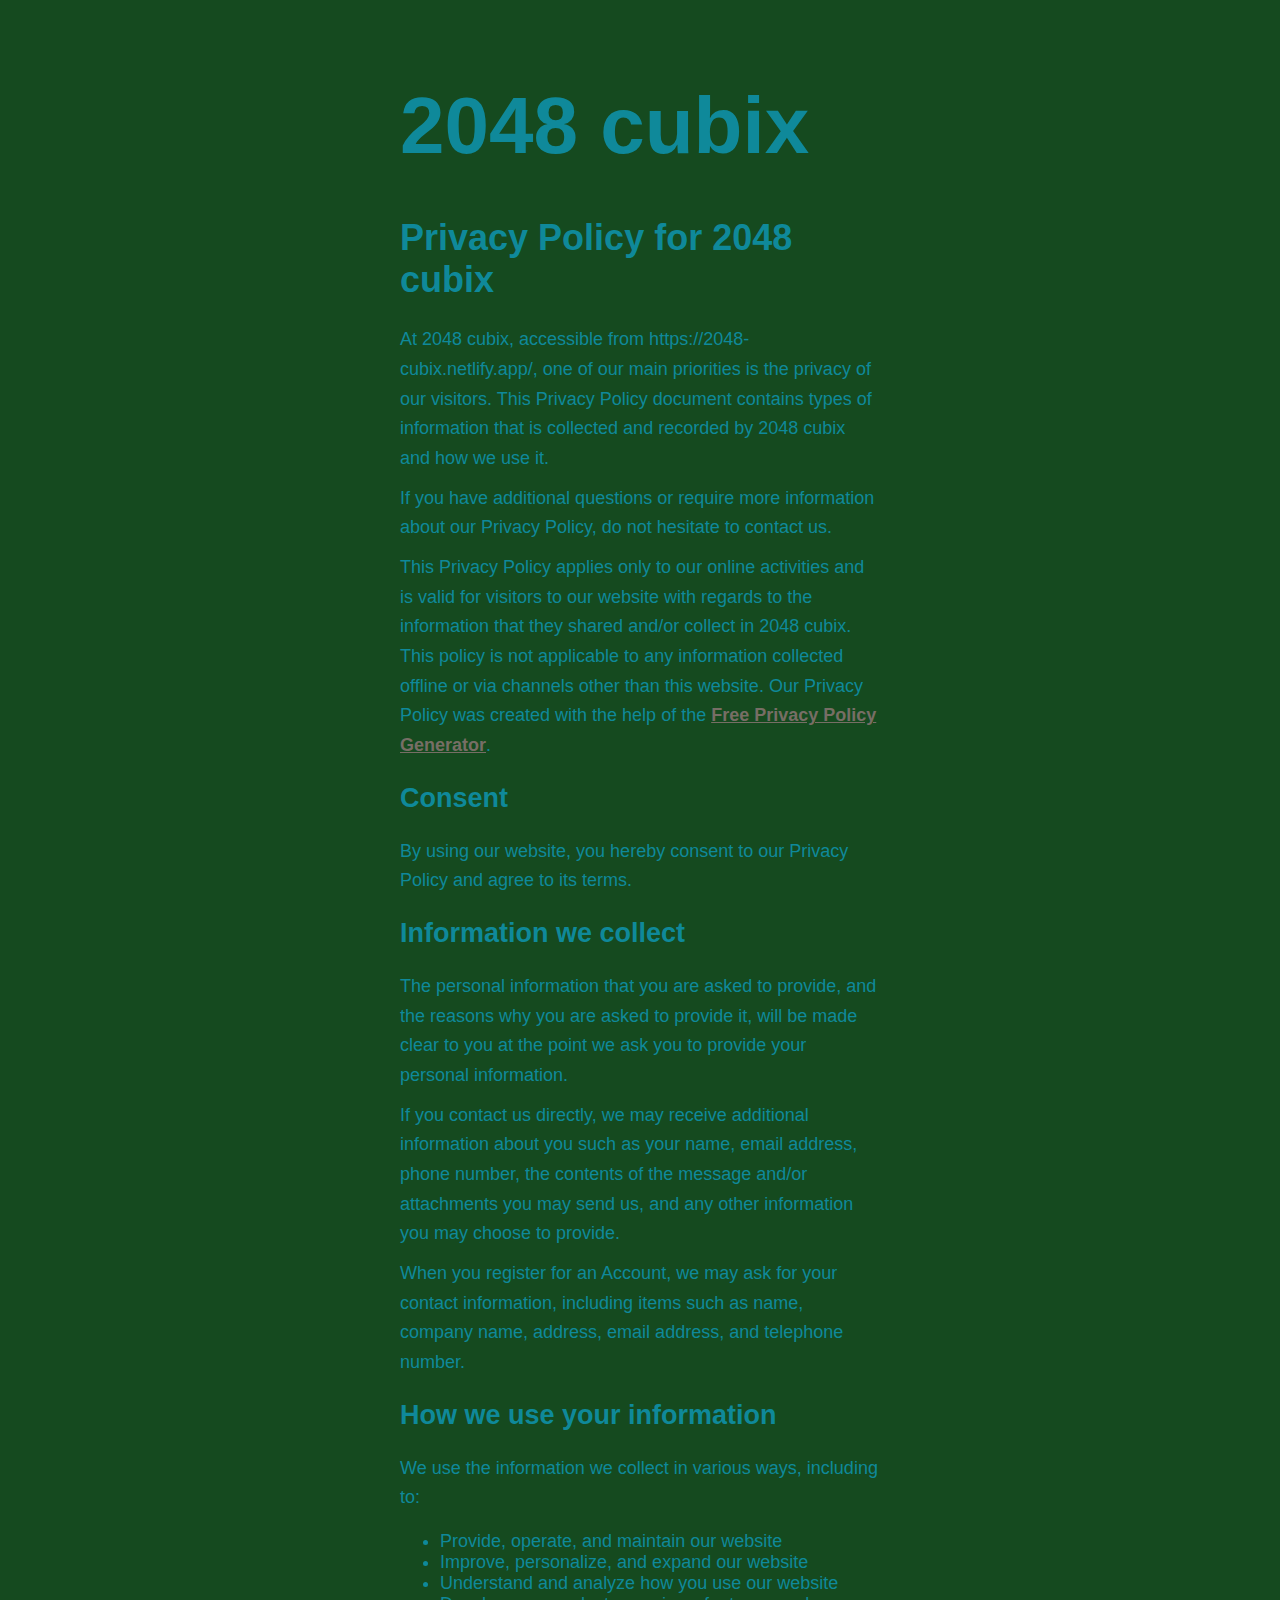
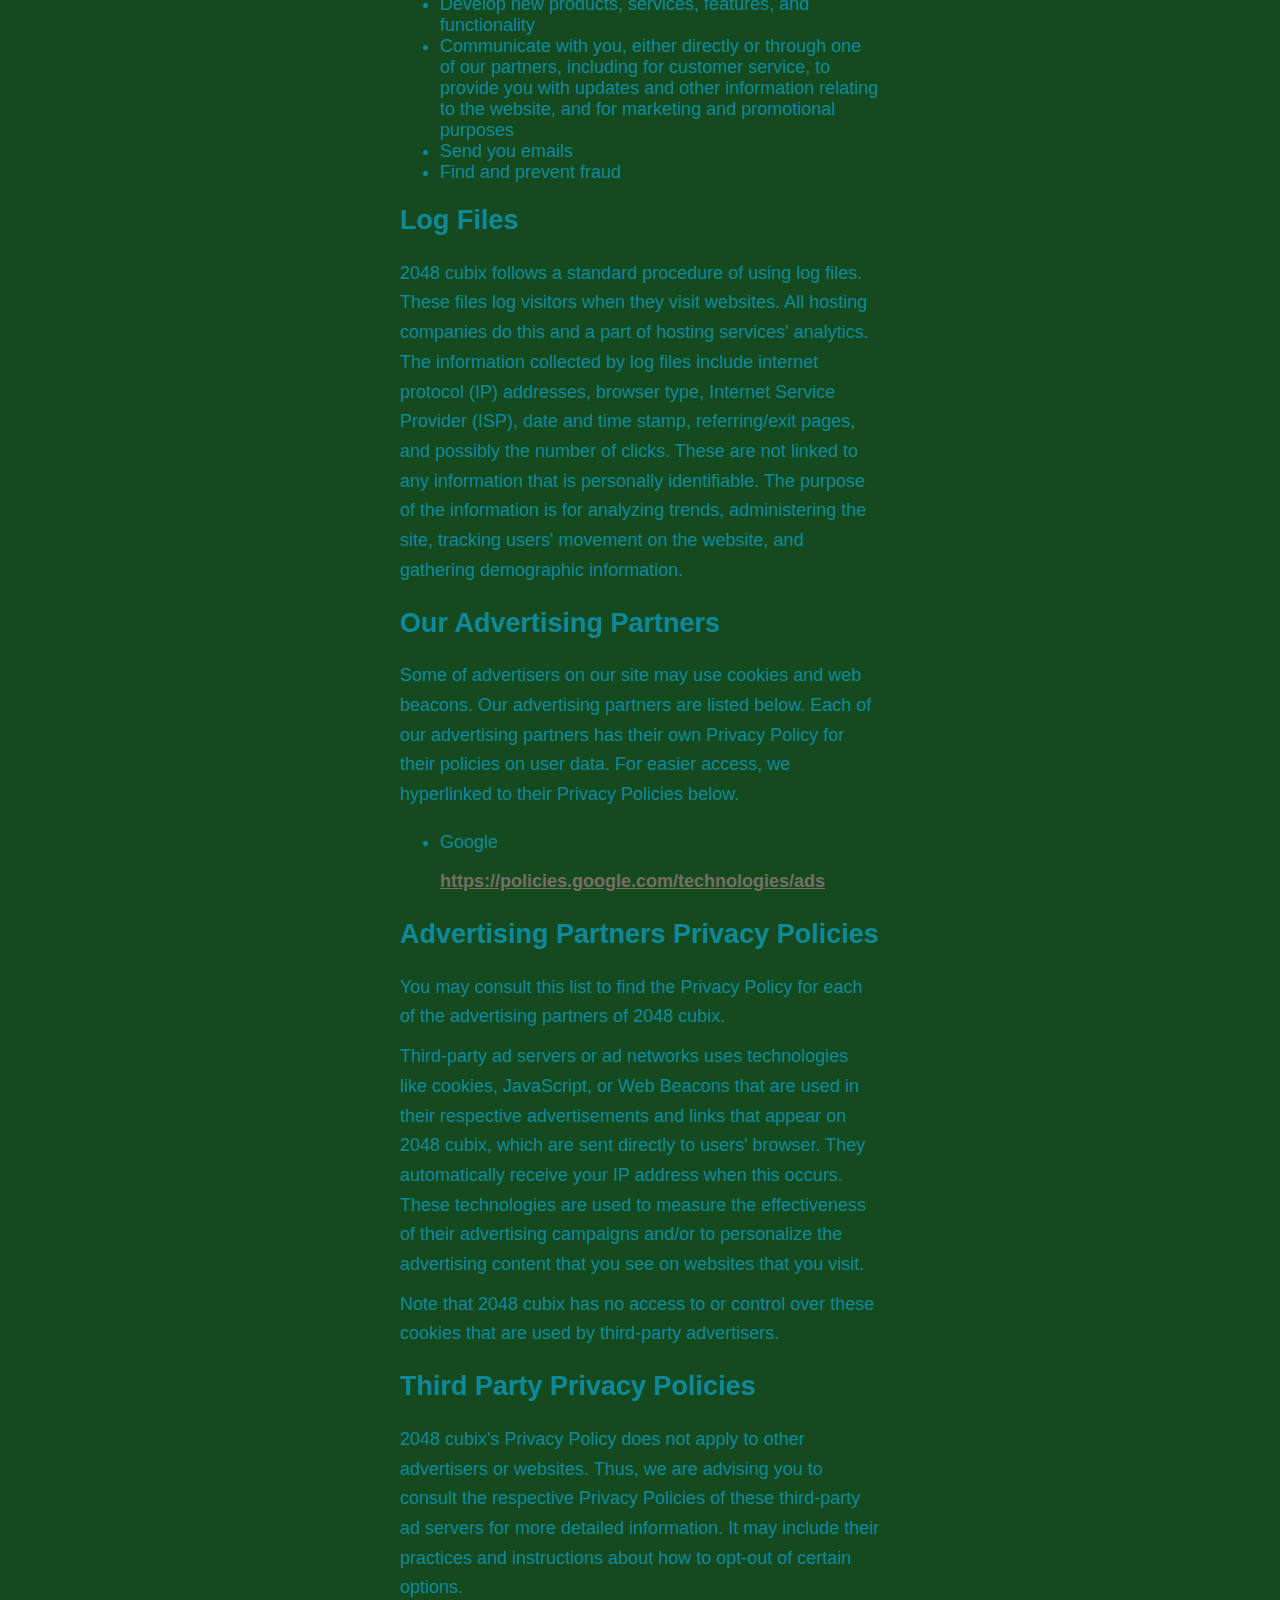
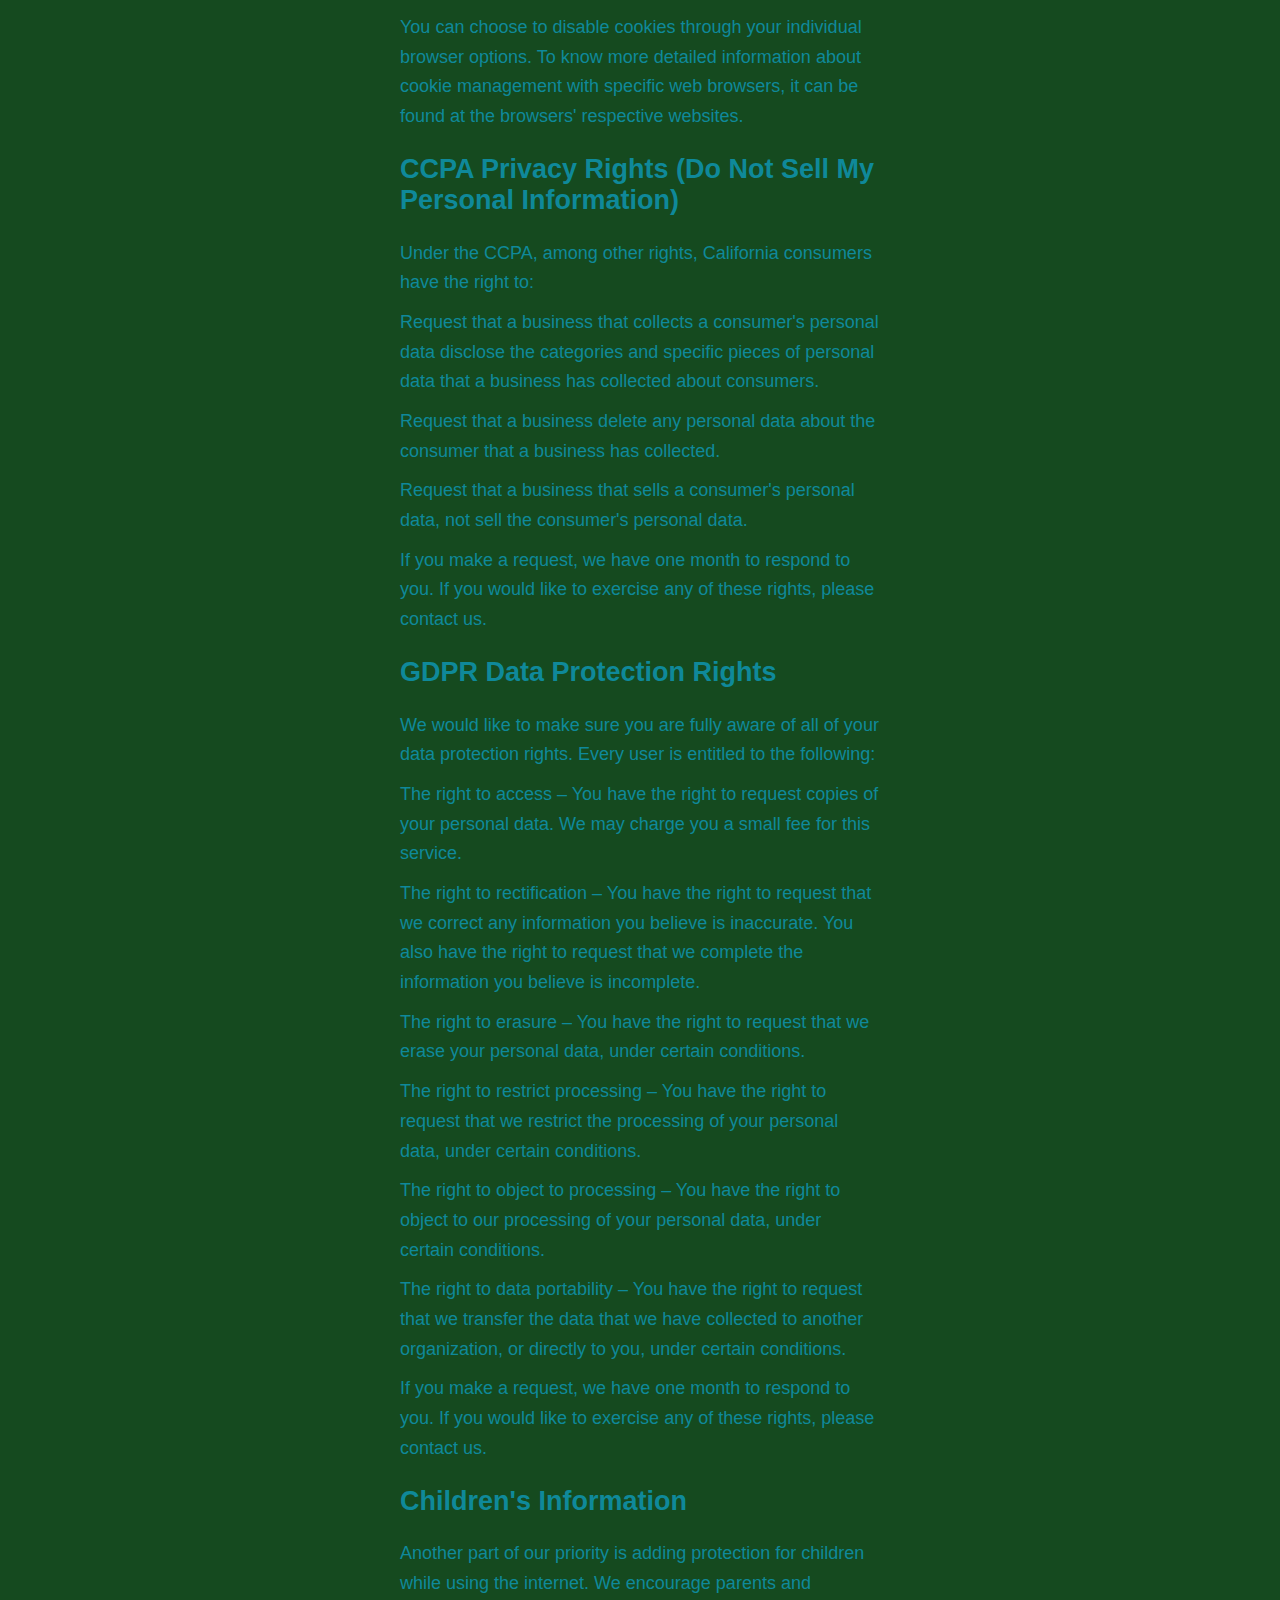
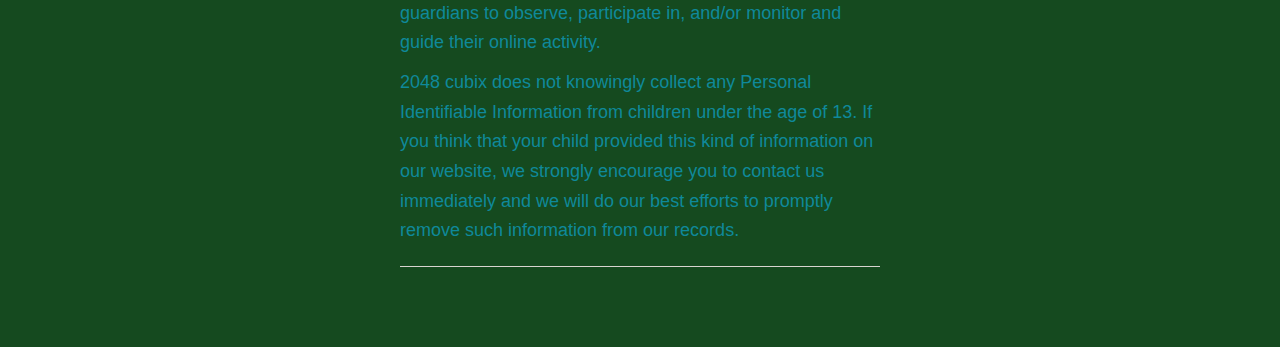
==== commit 9fde401a: "remove scores from privacy policy" ====
--- a/privacy-policy.html
+++ b/privacy-policy.html
@@ -55,10 +55,6 @@
     <div class="container">
         <div class="heading">
             <h1 class="title">2048 cubix</h1>
-            <div class="scores-container">
-                <div class="score-container">0</div>
-                <div class="best-container">0</div>
-            </div>
         </div>
         <br>
 
